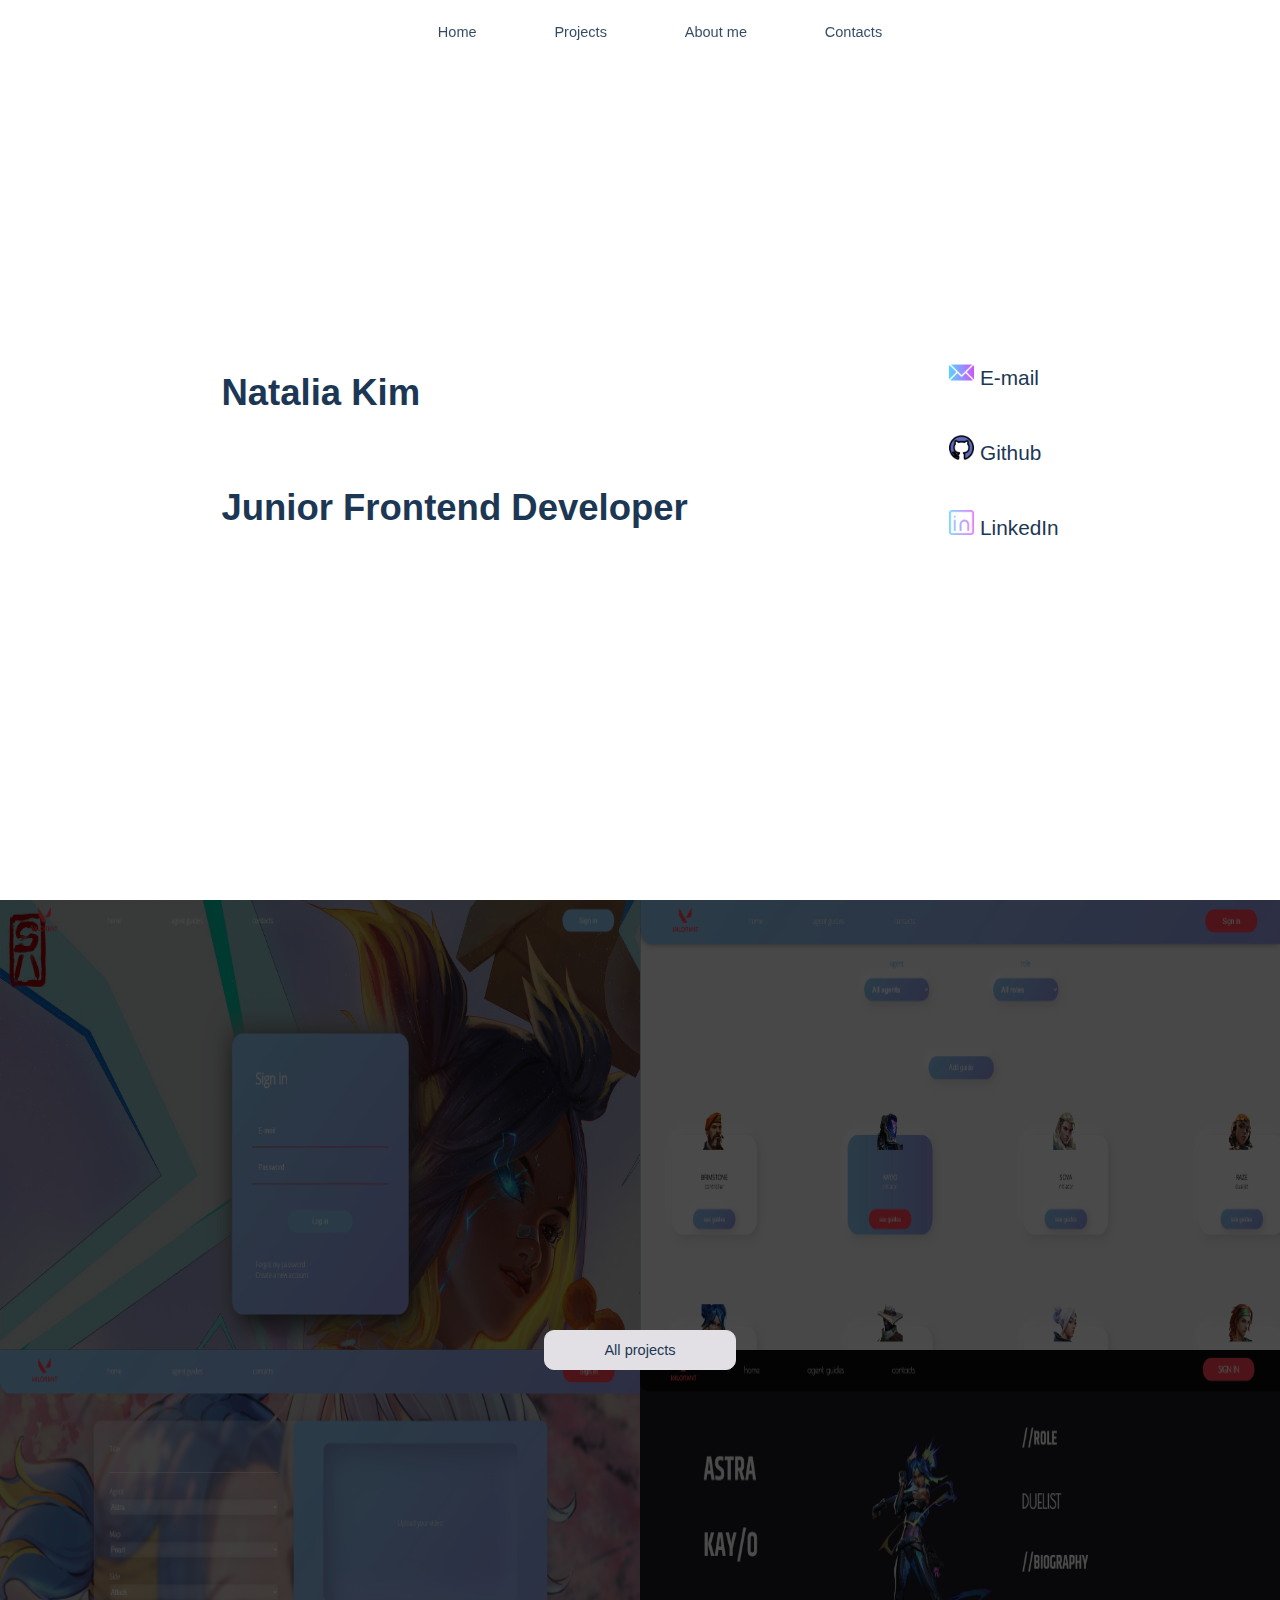
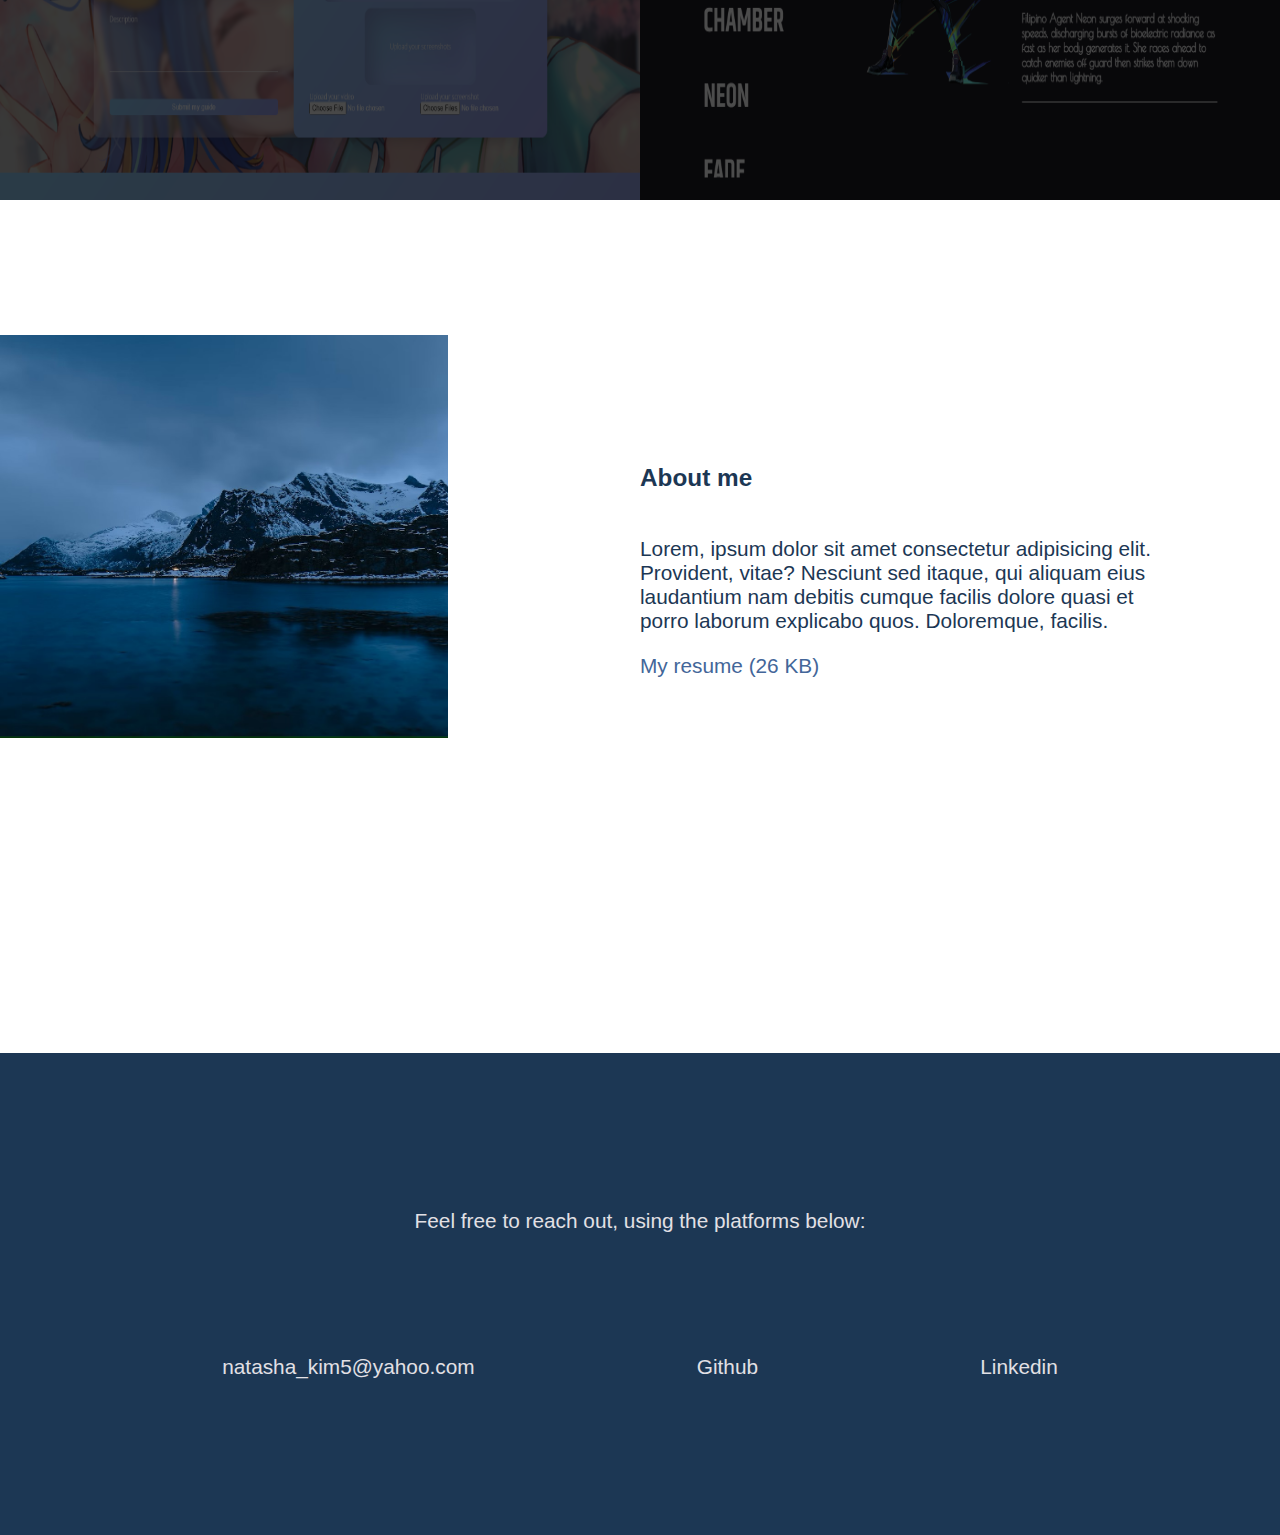
==== docs/index.html @ 5751616f "l" ====
<!DOCTYPE html>
<html lang="en">
<head>
    <meta charset="UTF-8">
    <meta http-equiv="X-UA-Compatible" content="IE=edge">
    <meta name="viewport" content="width=device-width, initial-scale=1.0">
    <!--CSS-->
    <link rel="stylesheet" href="../all_styles.css">
    <link rel="stylesheet" href="main.css">
    <link type="image/png" sizes="16x16" rel="icon" href="">
    <title>Portfolio | Natalia Kim</title>
</head>
<!--https://www.dejan.works/-->
<body>
    <!--MENU AND WELCOME SECTION-->
    <header id="home" class="welcome-section">        
        <nav class="menu">
            <button class="menu-btn">
                <img src="[data-uri]">
            </button>
            <div class="menu-content">
                <ul class="options">
                    <li>
                        <a href="#home">
                            Home
                        </a>
                    </li>
                    <li>
                        <a href="#projects">
                            Projects
                        </a>
                    </li>
                    <li>
                        <a href="#about">
                            About me
                        </a>
                    </li>
                    <li>
                        <a href="#contacts">
                            Contacts
                        </a>
                    </li>
                </ul>
            </div>
        </nav>
        <div class="intro-container">
            <div class="intro">
                <h3>
                    Natalia Kim
                </h3>
                <h3>
                    Junior Frontend Developer
                </h3>
            </div>
            <div class="links">
                <ul>
                    <li>
                        <img src="../images/email.png" alt="">
                        <a href="">E-mail</a>
                    </li>
                    <li>
                        <img src="../images/github.png" alt="">
                        <a href="">Github</a>
                    </li>
                    <li>
                        <img src="../images/linkedin.png" alt="">
                        <a href="">LinkedIn</a>
                    </li>
                </ul>
            </div>
        </div>
    </header>

    <!--SLIDER WITH PROJECTS-->
    <section id="projects" class="project-section">
        <button class="project-btn">
            <a href="../project-page/project.html">All projects</a>
        </button>
        <div class="projects">
            <div>
            <img src="../images/valorant-project-1.png" alt="">    
            </div>
            <div>
                <img src="../images/valorant-project-2.png" alt="">
            </div>
            <div>
                <img src="../images/valorant-project-3.png" alt="">
            </div>
            <div>
                <img src="../images/valorant-project-4.png" alt="">
            </div>
        </div>
    </section>
    
    <section id="about" class="about-me-section">
        <div class="about-me-container">
            <img src="../images/about-me-image.jpg" alt="">
            <div class="about-me-desc">
                <h3>
                    About me
                </h3>
                <p>
                    Lorem, ipsum dolor sit amet consectetur adipisicing elit. Provident, vitae? Nesciunt sed itaque, qui aliquam eius laudantium nam debitis cumque facilis dolore quasi et porro laborum explicabo quos. Doloremque, facilis.
                </p>
                <a href="../files/Ким Наталья_Резюме.docx" class="about-me-resume">My resume (26 KB)</a>
            </div>
        </div>
    </section>

    <footer id="contacts" class="contact-section">
        <p>Feel free to reach out, using the platforms below:</p>
        <ul>
            <li>natasha_kim5@yahoo.com</li>
            <li>
                <a href="https://github.com/mableee1">Github</a>
            </li>
            <li>
                <a href="">Linkedin</a>
            </li>
        </ul>
    </footer>

    <script src="../all.js"></script>
    <script src="main.js"></script>
</body>
</html>
---- all_styles.css ----
html {
    scroll-behavior: smooth;
}
body {
    margin: 0;
    font-family: sans-serif;
    background-color: white;
    overflow-x: hidden;
}
/* MENU */
/* menu button */
.menu-btn {
    display: none;
    background-color: transparent;
    margin: 15vw 0 0 15vw;
    border: none;
}
.menu-btn img {
    height: 3vw;
    width: 3vw;
}
/* menu */
.menu {
    position: fixed;
    padding: 1vh 0 1vh 0;
    width: 100%;
    border-bottom-left-radius: 30px;
    border-bottom-right-radius: 30px;
    z-index: 2000;
    transition: all .5s ease-in-out;
}
.menu-content {
    width: 50%;
    margin: auto;
}
/* list of options */
.options {
    display: flex;
    justify-content: space-evenly;
    list-style-type: none;
    opacity: 0.9;
    font-weight: 100;
    font-size: 0.7em;
    transition: all .5s ease-in-out;
}
.options a {
    text-decoration: none;
    color: #1C3754;
    transition: all .5s ease-in-out;
}
.options a:hover {
    color:#436699;
}
/* CONTACT SECTION */
.contact-section {
    max-height: fit-content;
    margin-top: 15vh;
    padding: 15vh 0 15vh 0;
    background-color: #1C3754;
    display: flex;
    flex-direction: column;
    justify-content: space-evenly;
    align-items: center;
    color: #E2E0E5;
}
.contact-section p {
    padding-bottom: 9vh;
}
.contact-section ul {
    width: 100%;
    list-style-type: none;
    padding: 0;
    display: flex;
    flex-direction: row;
    justify-content: space-evenly;
}
.contact-section li {
    transition: all .5s ease-in-out;
}
.contact-section ul a {
    color: #E2E0E5;
    text-decoration: none;
    transition: all .5s ease-in-out;
}
.contact-section li:hover {
    color: #436699;
}
.contact-section ul a:hover {
    color: #436699;
}
/* RESPONSIVE */
@media (max-width: 959px) {
    body {
        font-size: 0.8rem;
    }
    .menu {
        display: flex;
        flex-direction: column;
        margin: 0;
    }
    .menu-btn {
        display: block;
        width: 5px;
        height: 5px;
    }
    .options {
        visibility: hidden;
        flex-direction: column;
        font-size: 1.1rem;
        transition: all .5s ease-in-out;
    }
    /* on menu button click */
    .show-options {
        visibility: visible;
        height: 100%;
        justify-content: space-evenly;
        align-items: center;
        background-color: #1C3754;
    }
    .menu-content {
        height: 100%;
        transition: all .5s ease-in-out;
    }
    .show-options a {
        color: #E2E0E5;
        transition: all .5s ease-in-out;
    }
    .menu-background {
        height: 100vh;
        background-color: #1C3754;
    }
    .contact-section ul {
        height: 20vh;
        flex-direction: column;
        justify-content: space-between;
        align-items: center;
    }
}
@media (min-width: 960px) and (max-width: 1099px) {
    body {
        font-size: 1.2rem;
    }
    .menu li {
        transition: all .5s ease-in-out;
    }
    .menuScrolled {
        background-color: #1C3754;
    }
    .menuScrolled .options a {
        color: #E2E0E5;
        transition: all .5s ease-in-out;
    }
    .menuScrolled .options a:hover {
        color:#436699;
    }
}
@media (min-width: 1100px) {
    body {
        font-size: 1.3rem;
    }
    .menu li {
        transition: all .5s ease-in-out;
    }
    .menuScrolled {
        background-color: #1C3754;
    }
    .menuScrolled .options a {
        color: #E2E0E5;
        transition: all .5s ease-in-out;
    }
    .menuScrolled .options a:hover {
        color:#436699;
    }
}
---- docs/main.css ----
/* font-properties:
general: 0.8em, 100,
headers: 
 */
/*  WELCOME SECTION */
.welcome-section {
    height: 100vh;
    background-size: cover;
    background-position: center;
    color: #1C3754;
}
/* intro container */
.intro-container {
    display: flex;
    justify-content: space-evenly;
    align-items: center;
    height: 100vh;
    width: 100%;
}
.links ul {
    height: 30vh;
    display: flex;
    flex-direction: column;
    justify-content: space-evenly;
    list-style-type: none;
}
.links ul a {
    text-decoration: none;
    color: #1C3754;
    transition: all .5s ease-in-out;
}
.links ul a:hover {
    color: #436699;
}
.links img {
    width: 25px;
    height: 25px;
}
.links ul {
    height: 30vh;
    display: flex;
    flex-direction: column;
    justify-content: space-evenly;
    list-style-type: none;
}
.links ul a {
    text-decoration: none;
    color: #1C3754;
    transition: all .5s ease-in-out;
}
.links ul a:hover {
    color: #436699;
}
.links img {
    width: 25px;
    height: 25px;
}
/* intro text */
.intro {
    display: flex;
    flex-direction: column;
    justify-content: center;
    text-align: left;
    font-size: 1.5em;
}

/* PROJECT SECTION*/
.project-section {
    height: 100vh;
    display: flex;
    justify-content: center;
    align-items: center;
}
.project-btn {
    position: absolute;
    background-color: #E2E0E5;
    border-radius: 10px;
    border: 1px solid #E2E0E5;
    height: 4.5vh;
    width: 15vw;
    z-index: 1000;
    font-size: 0.7em;
    transition: all .5s ease-in-out;
}
.project-btn a {
    text-decoration: none;
    color: #1C3754;
}
.project-btn:hover {
    background-color: #1C3754;
    color: #E2E0E5;
    border-color: #1C3754;
}
.project-btn:hover a {
    color: #E2E0E5;
}
.projects {
    height: inherit;
    display: grid;
    grid-template-columns: repeat(2, 50vw);
    grid-auto-rows: minmax(50vh, auto);
    overflow: hidden;
}
.projects img {
    height: 100%;
    width: 100%;
    filter: brightness(0.3);
}

/* ABOUT ME SECTION */
.about-me-section {
    max-height: fit-content;
    display: flex;
    align-items: center;
    padding: 15vh 0 15vh 0;
}
.about-me-container {
    display: grid;
    grid-template-columns: repeat(2, 50vw);
}
.about-me-container img {
    height: 90%;
    width: 70%;
}
.about-me-desc {
    color: #1C3754;
    width: 85%;
    height: 100%;
    display: flex;
    flex-direction: column;
    justify-content: center;
}
.about-me-resume {
    text-decoration: none;
    color: #436699;
    transition: all .5s ease-in-out;
}
.about-me-resume:hover {
    color: #1C3754;
}

/* RESPONSIVE */
@media (max-width: 959px) {
    .intro-container {
        flex-direction: column;
        justify-content: center;
        height: 100vh;
    }
    .intro {
        text-align: center;
    }
    /* project button */
    .project-btn {
        height: 3vh;
        width: 25vw;
        border-radius: 7px;
    }
    .projects, .about-me-container {
        grid-template-columns: repeat(1, 100vw);
    }
    .about-me-desc {
        text-align: center;
        margin: auto;
    }
    .about-me-container img {
        width: 100%;
        max-height: 100%;
    }
}
@media (min-width: 960px) and (max-width: 1099px) {
    .intro-container {
        flex-direction: column;
        height: 100vh;
    }
    .project-btn {
        height: 4vh;
        width: 31vw;
        border-radius: 10px;
    }
    .about-me-container {
        grid-template-columns: repeat(1, 100vw);
    }
    .about-me-desc {
        text-align: center;
        margin: auto;
    }
    .about-me-container img {
        width: 100%;
        max-height: 100%;
    }
}
@media (min-width: 1100px) {
}
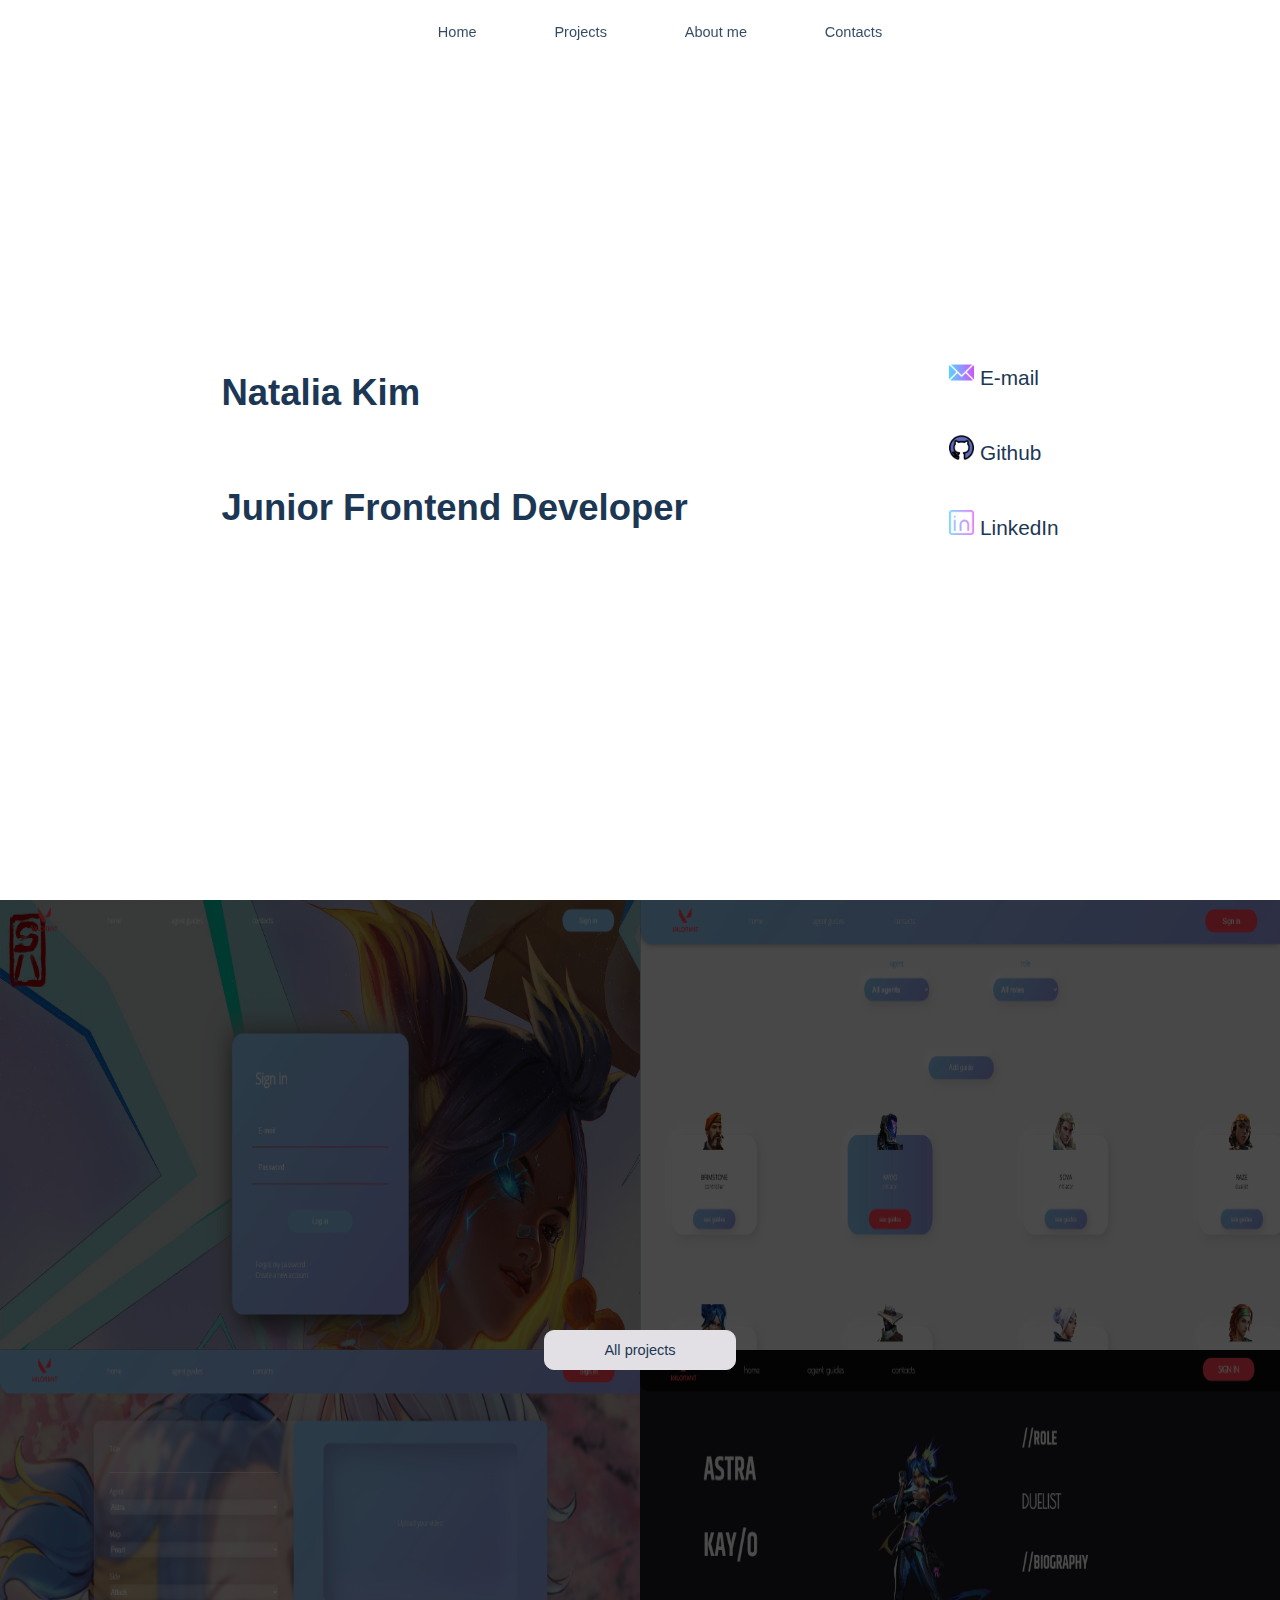
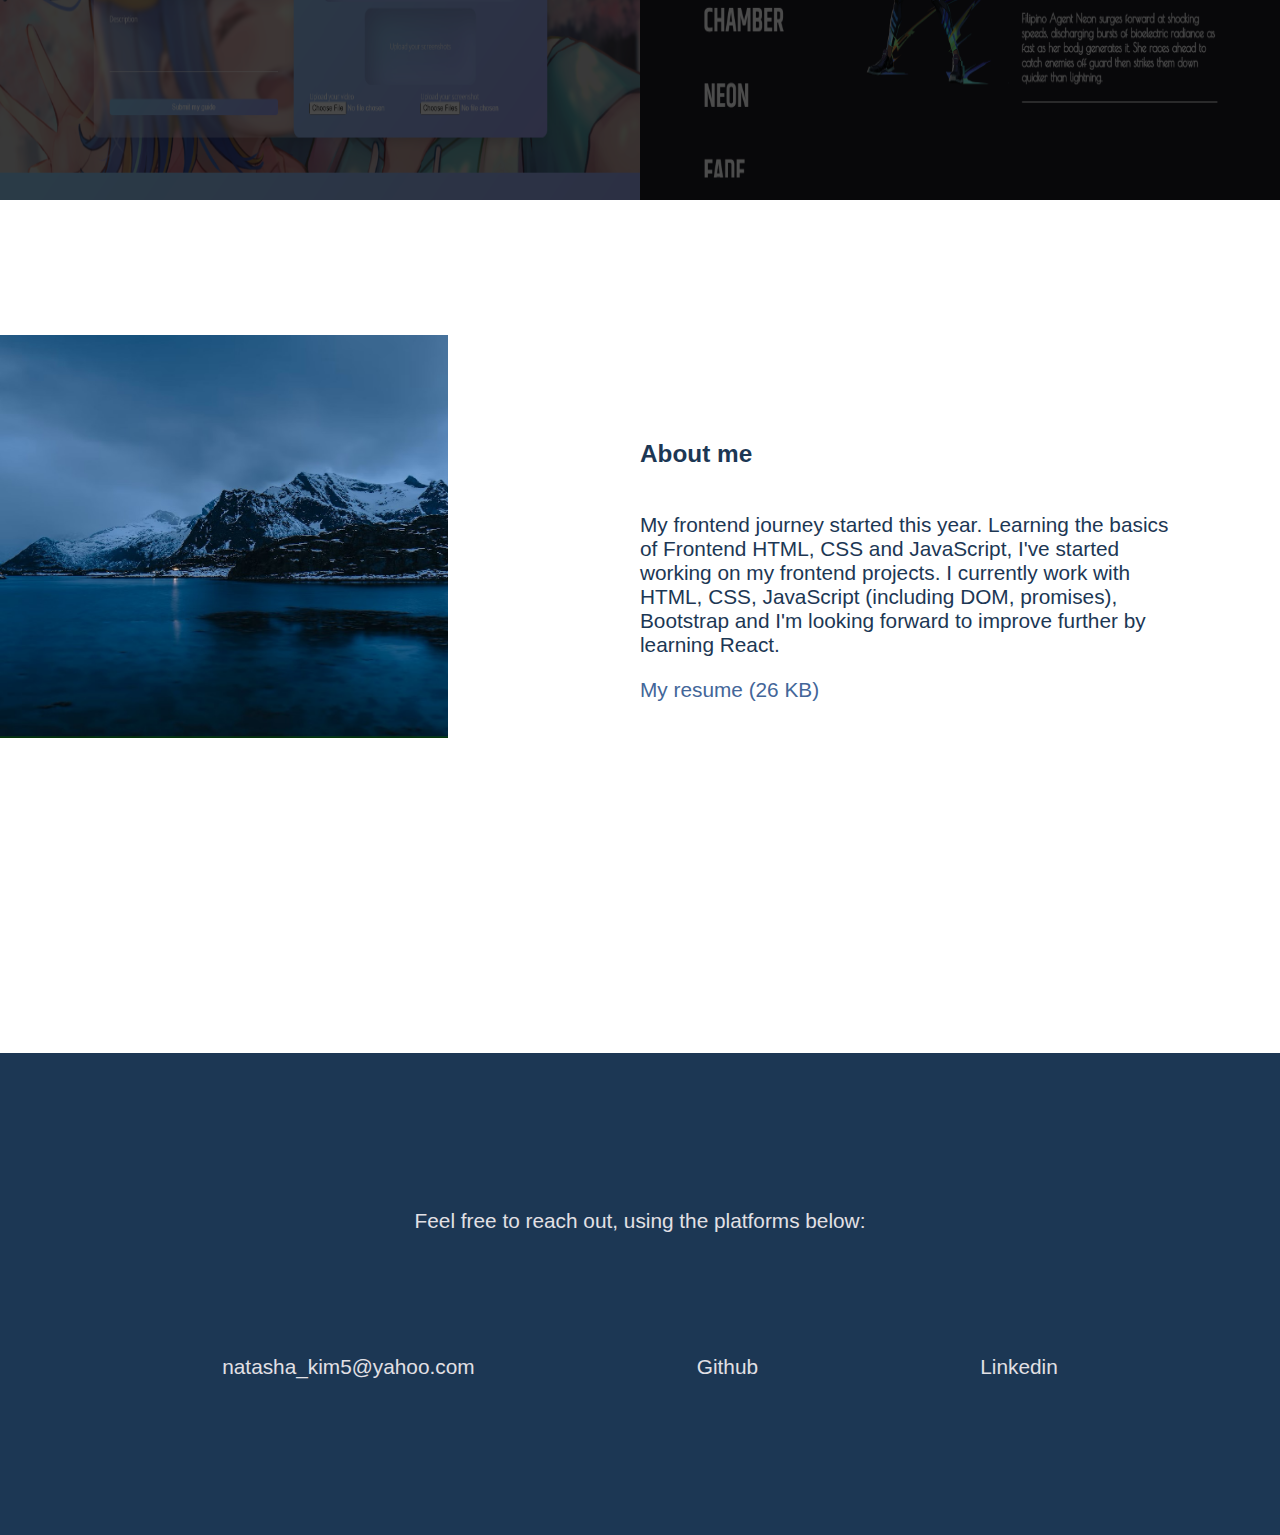
==== commit 5cfd886e: "added about myself" ====
--- a/docs/index.html
+++ b/docs/index.html
@@ -100,7 +100,7 @@
                     About me
                 </h3>
                 <p>
-                    Lorem, ipsum dolor sit amet consectetur adipisicing elit. Provident, vitae? Nesciunt sed itaque, qui aliquam eius laudantium nam debitis cumque facilis dolore quasi et porro laborum explicabo quos. Doloremque, facilis.
+                    My frontend journey started this year. Learning the basics of Frontend HTML, CSS and JavaScript, I've started working on my frontend projects. I currently work with HTML, CSS, JavaScript (including DOM, promises), Bootstrap and I'm looking forward to improve further by learning React.
                 </p>
                 <a href="../files/Ким Наталья_Резюме.docx" class="about-me-resume">My resume (26 KB)</a>
             </div>
